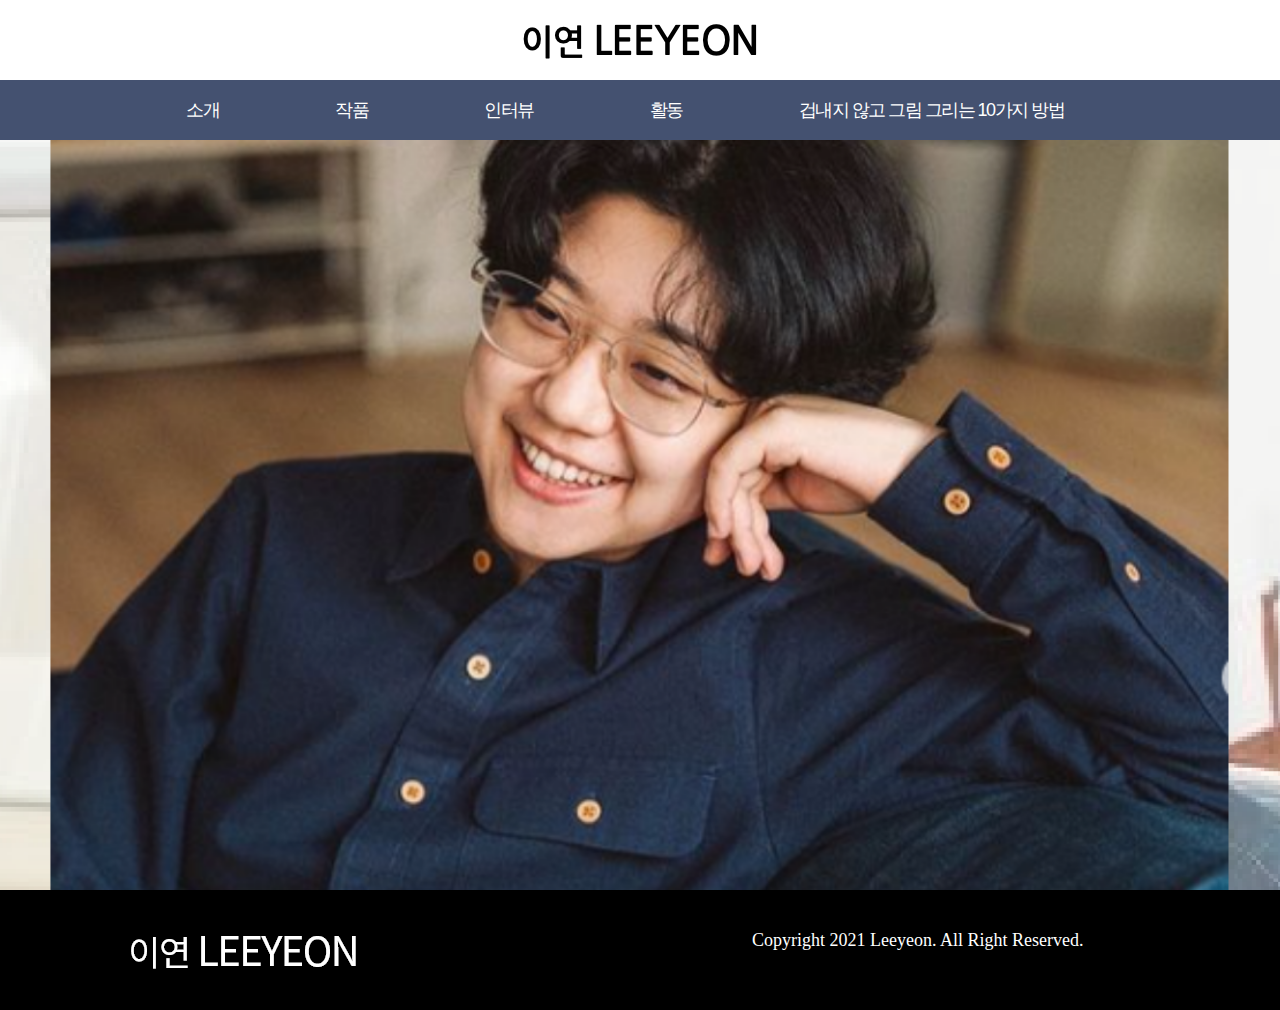
==== sub01.html @ fb2852d6 "Add files via upload" ====
<!DOCTYPE html>
<html lang="ko" dir="ltr">
  <head>
    <meta charset="utf-8">
    <title>leeyeon</title>
    <link rel="stylesheet" href="master.css">
  </head>
  <body>
    <header>
      <a href="index.html"><img src="img/00_01_lg.png" alt=""></a>



    </header>
    <nav>
      <div class="menu">
        <ul>
          <li><a href="sub01.html">소개</a></li>
          <li><a href="sub02.html">작품</a></li>
          <li><a href="sub03.html">인터뷰</a></li>
          <li><a href="sub04.html">활동</a></li>
          <li><a href="sub05.html">겁내지 않고 그림 그리는 10가지 방법</a></li>
        </ul>
      </div>


    </nav>
    <section>
          <div class="bg3 sub01_top">

          </div>

    </section>
    <footer>
<div class="f_wrap">
  <div class="f_left">
    <img src="img/00_f_lg.png" alt="">
  </div>
<div class="f_right">
Copyright 2021 Leeyeon. All Right Reserved.
</div>

</div>
    </footer>
  </body>
</html>
---- master.css ----
*{margin: 0;padding: 0;text-decoration: none;list-style: none;}

body{background-color: #FFFFFF;}

header{
  width: 100%;
  height: 80px;
  background-color: #FFFFFF;
  display: flex;
  justify-content: center;
  align-items: center;
}
nav{
  width: 100%;
  height: 60px;
  background-color: #445170;
  display: flex;
  justify-content: center;
  align-items: center;
}
.menu{
  width: 1024px;
  border: 0px solid blue;
  display: flex;
  align-items: center;
}
nav > .menu > ul{}
nav > .menu > ul > li{
  float: left;
  margin: 0px 58px;
  font-family: 'Noto Sans KR', sans-serif;
  font-size: 18px;
  font-weight: 500;
  letter-spacing: -1.5px;
}
nav > .menu > ul > li > a{color: white;}
nav > .menu > ul > li > a:hover{color: #292929;}

.bg{
  width: 100%;
  height: 750px;
  background-size: cover;
  background-position: center;
  background-attachment: fixed;
}


.bg2{background-image: url('img/00_02_bg.png');}
.bg3{background-image: url('img/00_03_bg.png');}
.bg4{background-image: url('img/00_04_bg.png');}
.bg5{background-image: url('img/00_05_bg.png');}
.bg6{background-image: url('img/00_06_bg.png');}
.bg7{background-image: url('img/00_07_bg.png');}
.bg_ext{display: flex;justify-content: center;align-items: center;}

.tit1{
  position: relative;
  display: inline-block;
  left: 50%;
  top: 50%;
  transform: translateX(-90%) translateY(-50%);
}
footer{width: 100%;height: 120px;background-color: #000000; display: flex; justify-content: center; align-items: center;}
.f_wrap{width: 1024px; height: 40px; display: flex; justify-content: space-between; align-items: center;}
.f_left{display: inline-block;width: 300px; height: 60px;}
.f_right{display: inline-block;width: 400px; height: 40px;
   color: #FFFFFF; font-size: 18px;}


.bt{transform: scale(1.0);transition: 0.5s;}
.bt:hover{transform: scale(1.1);transition: 0.5s;}



/*---sub01---*/
.sub01_top{width: 100%; height: 750px;background-position: center; background-size: cover;}


/*---sub02---*/


/*---sub03---*/
.sub03_02{background-color: #F2F2F2; background-position: center;}
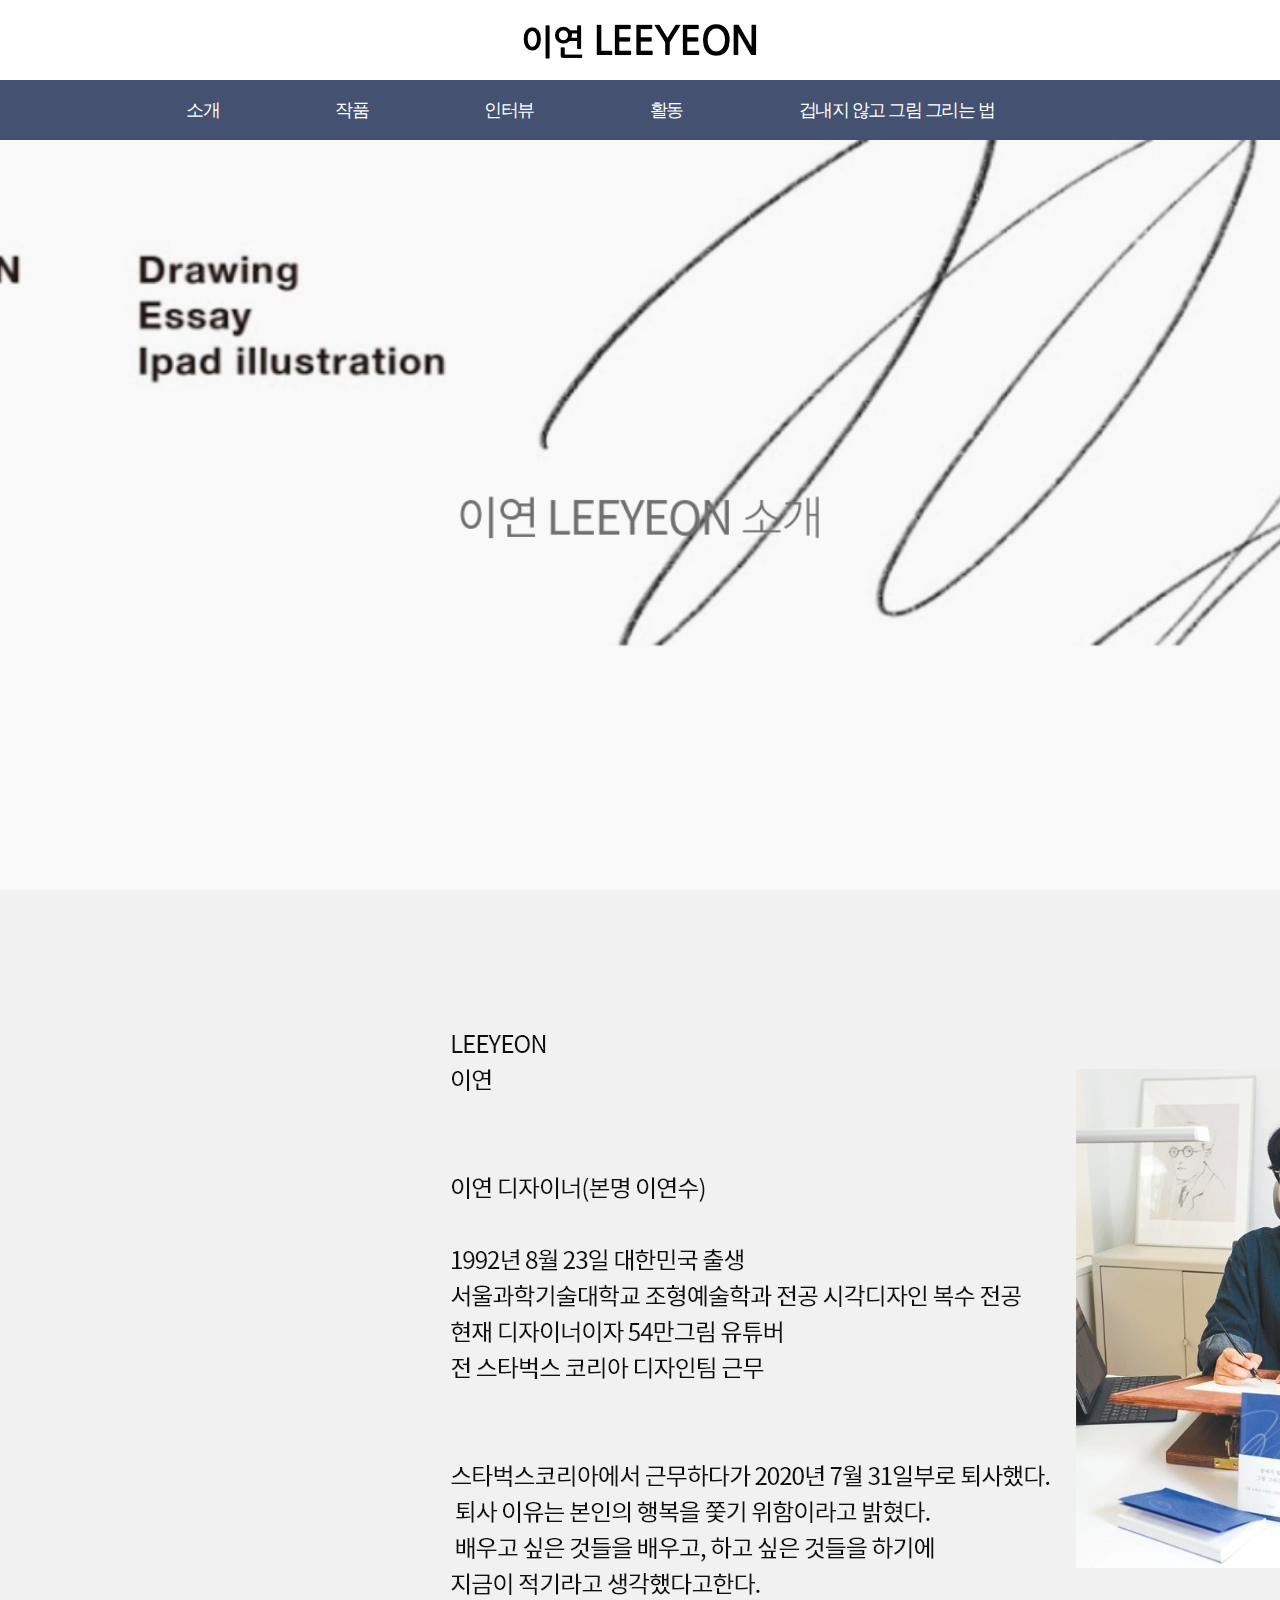
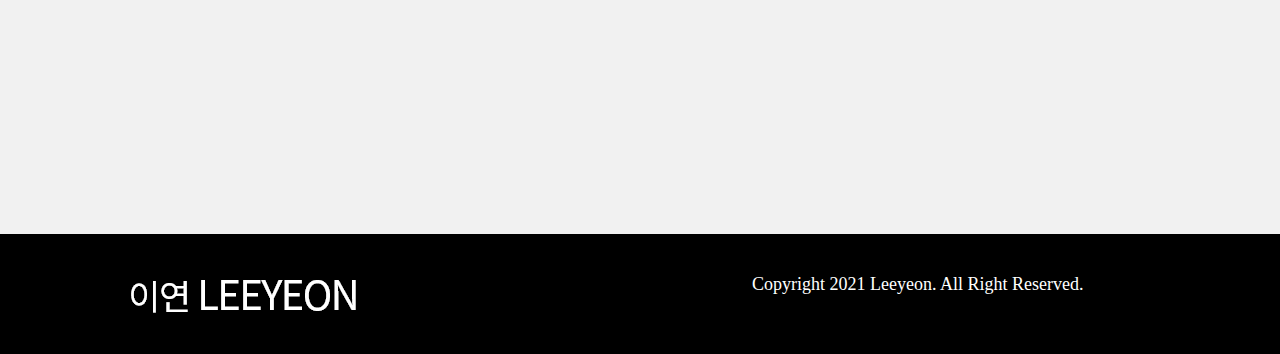
==== commit 7e9c444b: "Add files via upload" ====
--- a/sub01.html
+++ b/sub01.html
@@ -19,15 +19,18 @@
           <li><a href="sub02.html">작품</a></li>
           <li><a href="sub03.html">인터뷰</a></li>
           <li><a href="sub04.html">활동</a></li>
-          <li><a href="sub05.html">겁내지 않고 그림 그리는 10가지 방법</a></li>
+          <li><a href="sub05.html">겁내지 않고 그림 그리는 법</a></li>
         </ul>
       </div>
 
 
     </nav>
     <section>
-          <div class="bg3 sub01_top">
+          <div class="sub01_01 sub01_top">
 
+          </div>
+          <div class="sub01_02">
+            <img src="img/01_02.png" alt="">
           </div>
 
     </section>
--- a/master.css
+++ b/master.css
@@ -73,11 +73,31 @@
 
 
 /*---sub01---*/
-.sub01_top{width: 100%; height: 750px;background-position: center; background-size: cover;}
-
+.sub01_top{width: 100%; height: 750px; background-position: center; background-size: cover;}
+.sub01_01{background-image: url('img/01_01.png');}
+.sub01_02{width: 100%; height: 944px; text-align: center; background-color: #F1F1F1;}
 
 /*---sub02---*/
+.sub02_01{background-image: url('img/02_01.png');}
+.sub02_02{width: 100%; height: 2800px;}
+.sub02_wrap{text-align: center;}
 
 
 /*---sub03---*/
-.sub03_02{background-color: #F2F2F2; background-position: center;}
+.sub03_01{background-image: url('img/03_01.png');}
+.sub03_02{width: 100%; height: 3500px; background-color: #F2F2F2;
+}
+.sub03_wrap{width: 1024px; height:3198px; margin: auto; padding-top:130px; padding-left: 20px;}
+
+
+
+/*---sub04---*/
+.sub04_01{background-image: url('img/04_01.png');}
+.sub04_02{width:100%; height: 3700px;}
+.sub04_wrap{text-align: center; margin-top: 100px;}
+/*---sub05---*/
+.sub05_01{background-image: url('img/05_01.png');}
+.sub05_02{width: 100%; height:5600px; margin-top: 100px; text-align: center;
+  font-family: 'Noto Sans KR', sans-serif;
+  font-size: 20px;  }
+.video{text-align: center; margin-top: 20px; margin-bottom: 100px;}
